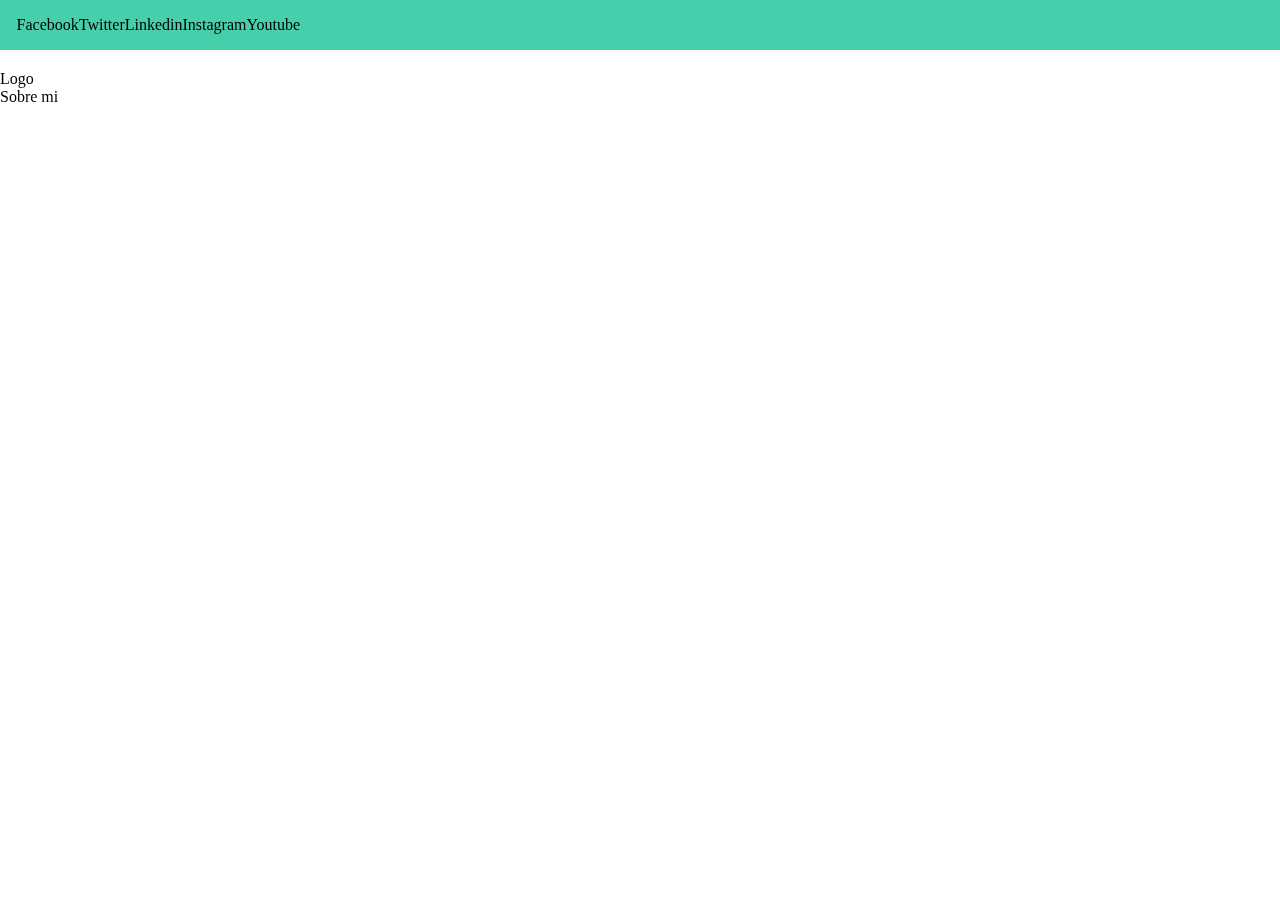
==== index.html @ e4e1b5c8 "Primeros Estilos al Header y al Nav" ====
<!DOCTYPE html>
<html lang="es">
<head>
    <meta charset="UTF-8">
    <meta name="viewport" content="width=device-width, initial-scale=1.0">
    <link rel="stylesheet" href="./styles/styles.css">
    <title>MyBlog</title>
</head>
<body>
    <header>
    <section class="header-icons-container">
        <div class="icons">
            <a href="">Facebook</a>
            <a href="">Twitter</a>
            <a href="">Linkedin</a>
            <a href="">Instagram</a>
            <a href="">Youtube</a>
        </div>
    </section>
    <nav>
        <section class="nav-logo-container">
            <a href="">Logo</a>
        </section>
        <section class="profile-link">
            <a href="/profile.html">Sobre mi </a>
        </section>
    </nav>
    </header>
</body>
</html>
---- styles/styles.css ----
body{
    margin: 0;
    padding: 0;
    position: fixed;
    top: 0;
    bottom: 0;
    left: 0;
    right: 0;
}
a {
    text-decoration: none;
    display: inline;
    color: black;
}
header{
    width: 100%;
    height: 140px;
    display: grid;
    grid-template-rows: 1fr 1fr;
}
header .header-icons-container{
    width: 100%;
    height: 50px;
    display: grid;
    background-color: #47cfac;
}
header .header-icons-container .icons {
    width: 300px;
    height: auto;
    display: flex;
    justify-content: flex-end;
    align-items: center;
    justify-content: space-between;
    justify-content: end;
    margin-right: 50px;
}
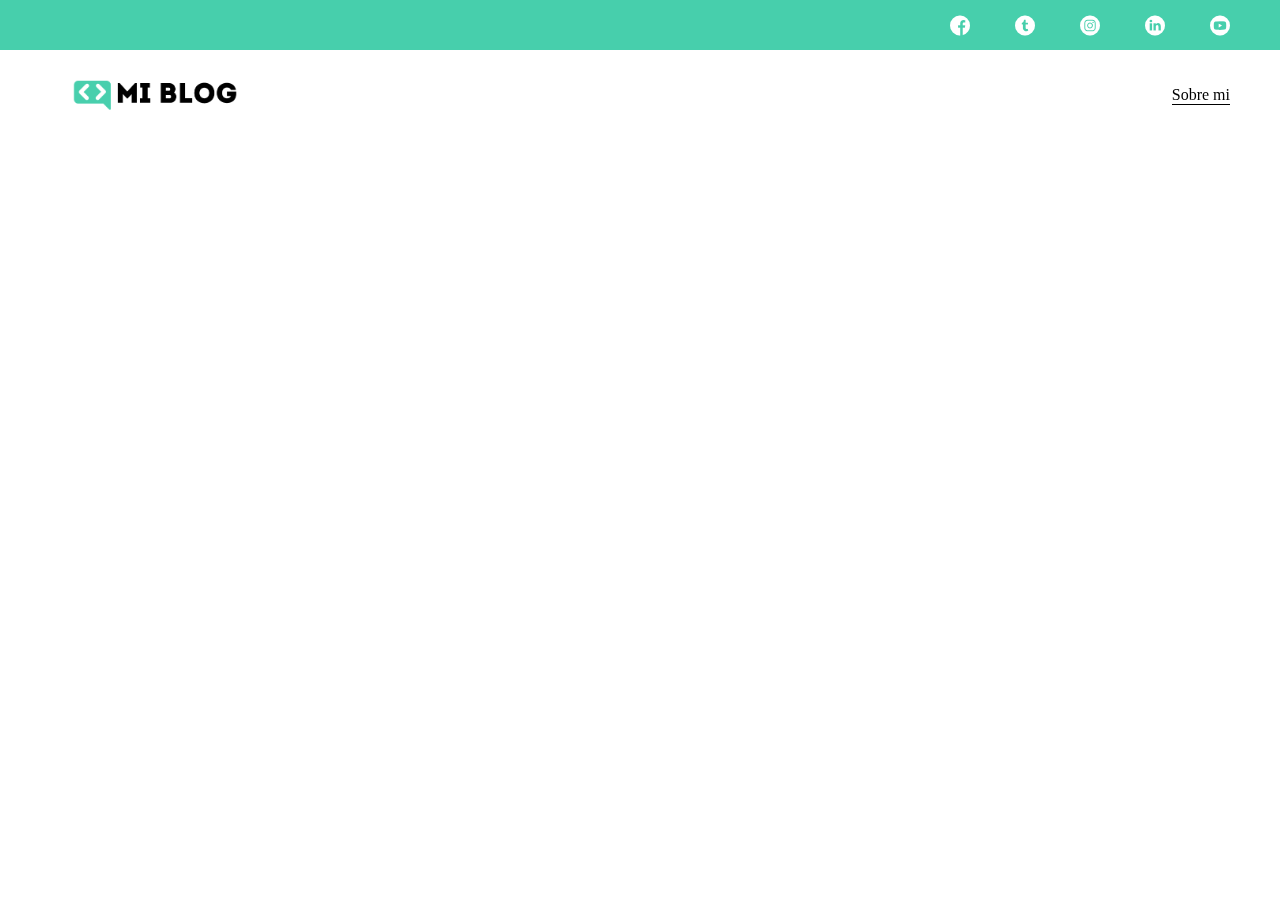
==== commit e4a08a09: "Se añade Iconos de header, se configura estilos y se finaliza maquitacion de header" ====
--- a/index.html
+++ b/index.html
@@ -4,27 +4,35 @@
     <meta charset="UTF-8">
     <meta name="viewport" content="width=device-width, initial-scale=1.0">
     <link rel="stylesheet" href="./styles/styles.css">
+    <link rel="stylesheet" href="./styles/font/flaticon.css">
     <title>MyBlog</title>
 </head>
 <body>
+    <!--header-->
     <header>
     <section class="header-icons-container">
         <div class="icons">
-            <a href="">Facebook</a>
-            <a href="">Twitter</a>
-            <a href="">Linkedin</a>
-            <a href="">Instagram</a>
-            <a href="">Youtube</a>
+            <a href=""><span class="flaticon-001-facebook"></span></a>
+            <a href=""><span class="flaticon-002-twitter"></span></a>
+            <a href=""><span class="flaticon-011-instagram"></span></a>
+            <a href=""><span class="flaticon-010-linkedin"></span></a>
+            <a href=""><span class="flaticon-008-youtube"></span></a>
         </div>
     </section>
     <nav>
         <section class="nav-logo-container">
-            <a href="">Logo</a>
+            <a href="/"><img src="./assets/logotipo/Logo-negro.png" alt="Logo de mi blog"></a>
         </section>
         <section class="profile-link">
             <a href="/profile.html">Sobre mi </a>
         </section>
     </nav>
     </header>
+    <!--/header-->
+    <!--section-->
+    <section>
+        <div></div>
+    </section>
+    <!--/section-->
 </body>
 </html>--- a/styles/styles.css
+++ b/styles/styles.css
@@ -24,13 +24,38 @@
     display: grid;
     background-color: #47cfac;
 }
-header .header-icons-container .icons {
+header .header-icons-container .icons{
     width: 300px;
     height: auto;
     display: flex;
     justify-content: flex-end;
     align-items: center;
     justify-content: space-between;
-    justify-content: end;
+    justify-self: end;
     margin-right: 50px;
-}+}
+header .icons span{
+    color: white;
+}
+nav {
+    display: grid;
+    grid-template-columns: 1fr 1fr;
+    height: 90px;
+}
+nav .nav-logo-container{
+    margin-left: 50px;
+}
+nav .nav-logo-container img{
+    width: 210px;
+    margin-top: 10px;
+}
+nav .profile-link{
+    display: flex;
+    align-items: center;
+    justify-content: flex-end;
+    margin-right: 50px;
+}
+nav .profile-link a{
+    color: black;
+    border-bottom: 1px solid black;
+}
--- a/styles/font/flaticon.css
+++ b/styles/font/flaticon.css
@@ -0,0 +1,46 @@
+	/*
+  	Flaticon icon font: Flaticon
+  	Creation date: 20/12/2018 09:27
+  	*/
+
+@font-face {
+  font-family: "Flaticon";
+  src: url("./Flaticon.eot");
+  src: url("./Flaticon.eot?#iefix") format("embedded-opentype"),
+       url("./Flaticon.woff") format("woff"),
+       url("./Flaticon.ttf") format("truetype"),
+       url("./Flaticon.svg#Flaticon") format("svg");
+  font-weight: normal;
+  font-style: normal;
+}
+
+@media screen and (-webkit-min-device-pixel-ratio:0) {
+  @font-face {
+    font-family: "Flaticon";
+    src: url("./Flaticon.svg#Flaticon") format("svg");
+  }
+}
+
+[class^="flaticon-"]:before, [class*=" flaticon-"]:before,
+[class^="flaticon-"]:after, [class*=" flaticon-"]:after {   
+  font-family: Flaticon;
+        font-size: 20px;
+font-style: normal;
+margin-left: 20px;
+}
+
+.flaticon-001-facebook:before { content: "\f100"; }
+.flaticon-002-twitter:before { content: "\f101"; }
+.flaticon-003-whatsapp:before { content: "\f102"; }
+.flaticon-004-groupme:before { content: "\f103"; }
+.flaticon-005-kik:before { content: "\f104"; }
+.flaticon-006-skype:before { content: "\f105"; }
+.flaticon-007-periscope:before { content: "\f106"; }
+.flaticon-008-youtube:before { content: "\f107"; }
+.flaticon-009-itunes:before { content: "\f108"; }
+.flaticon-010-linkedin:before { content: "\f109"; }
+.flaticon-011-instagram:before { content: "\f10a"; }
+.flaticon-012-messenger:before { content: "\f10b"; }
+.flaticon-013-twitter-1:before { content: "\f10c"; }
+.flaticon-014-snapchat:before { content: "\f10d"; }
+.flaticon-015-reddit:before { content: "\f10e"; }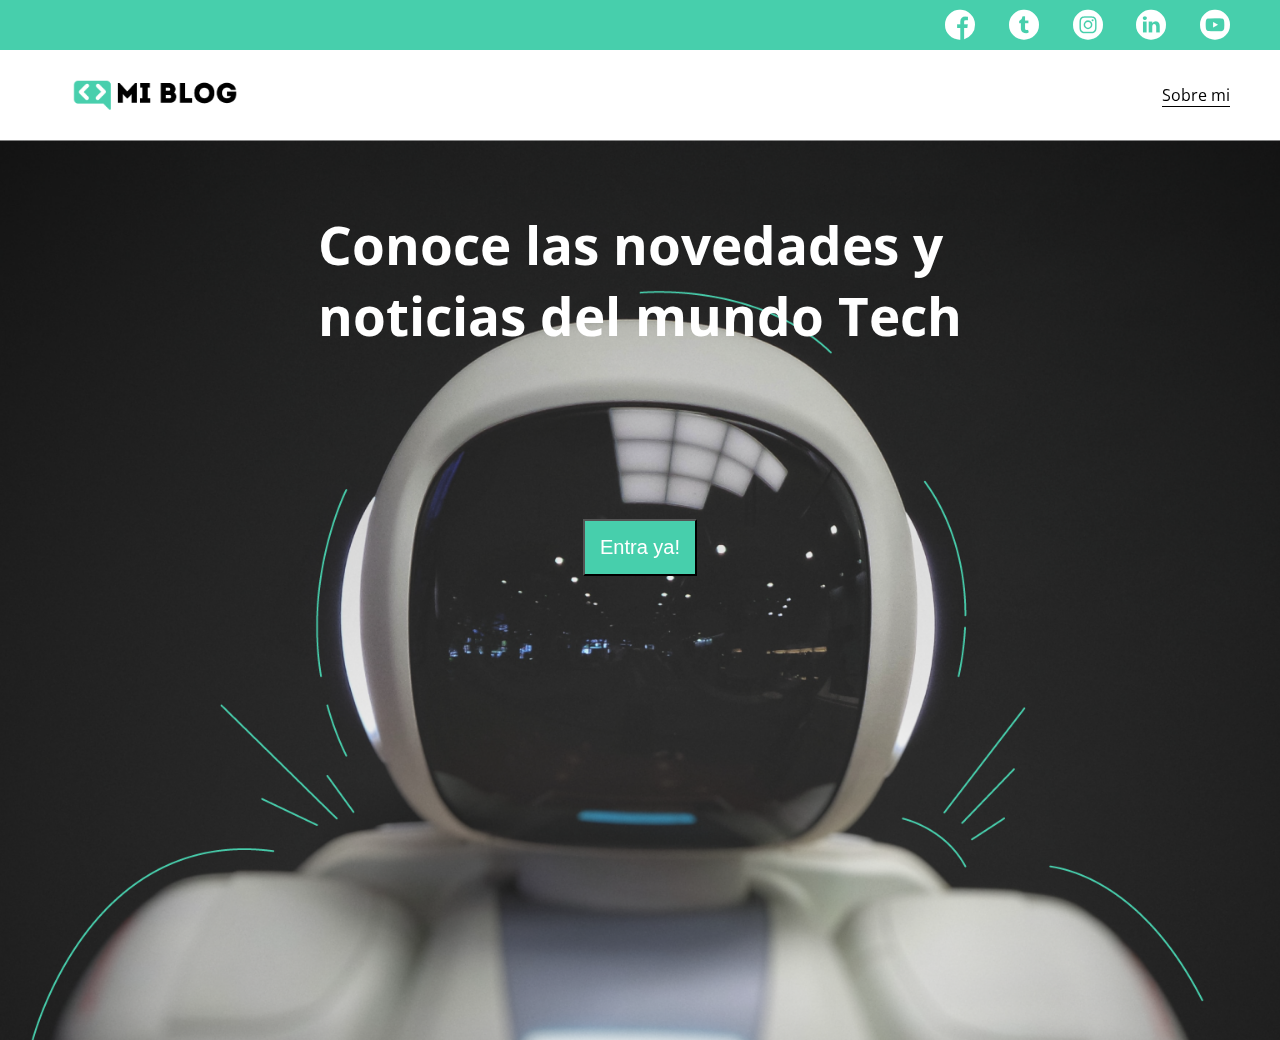
==== commit c3c8806a: "Maquetacion final del Home, se agrega Img y titulo, se finaliza el Home" ====
--- a/index.html
+++ b/index.html
@@ -5,6 +5,8 @@
     <meta name="viewport" content="width=device-width, initial-scale=1.0">
     <link rel="stylesheet" href="./styles/styles.css">
     <link rel="stylesheet" href="./styles/font/flaticon.css">
+    <link href="https://fonts.googleapis.com/css2?family=Open+Sans:ital,wght@1,600&display=swap" rel="stylesheet">
+    <link href="https://fonts.googleapis.com/css2?family=Open+Sans:wght@300&display=swap" rel="stylesheet">
     <title>MyBlog</title>
 </head>
 <body>
@@ -30,8 +32,15 @@
     </header>
     <!--/header-->
     <!--section-->
-    <section>
-        <div></div>
+    <section class="img-cover">
+        <div class="img-text">
+            <h2>
+                Conoce las novedades y <br> noticias del mundo Tech
+            </h2>
+        </div>
+        <div>
+            <a href="/"><button class="button" type="button"> Entra ya!</button></a>
+        </div>
     </section>
     <!--/section-->
 </body>
--- a/styles/styles.css
+++ b/styles/styles.css
@@ -6,6 +6,7 @@
     bottom: 0;
     left: 0;
     right: 0;
+    font-family: 'Open Sans', sans-serif;
 }
 a {
     text-decoration: none;
@@ -59,3 +60,34 @@
     color: black;
     border-bottom: 1px solid black;
 }
+.img-cover{
+    background-image: url(../assets/img/Cover.png);
+    width: 100%;
+    height: 100%;
+    background-size: cover;
+    background-position: center;
+}
+.img-cover .img-text{
+    display: flex;
+    padding: 25px;
+    color: white;
+    font-size: 35px;
+    justify-content: center;
+    font-family: 'Open Sans', sans-serif;
+    vertical-align: middle;
+    margin-bottom: 0;
+    font-weight: 00;
+}
+.button{
+    width: 100px auto;
+    display: grid;
+    text-align: center;
+    justify-content: center;
+    padding: 15px;
+    color: white;
+    background: #47cfac;
+    cursor: pointer;
+    font-size: 20px;
+    margin: 100px auto;
+    outline: none;
+}--- a/styles/font/flaticon.css
+++ b/styles/font/flaticon.css
@@ -24,9 +24,9 @@
 [class^="flaticon-"]:before, [class*=" flaticon-"]:before,
 [class^="flaticon-"]:after, [class*=" flaticon-"]:after {   
   font-family: Flaticon;
-        font-size: 20px;
+        font-size: 30px;
 font-style: normal;
-margin-left: 20px;
+margin-left: 15px;
 }
 
 .flaticon-001-facebook:before { content: "\f100"; }
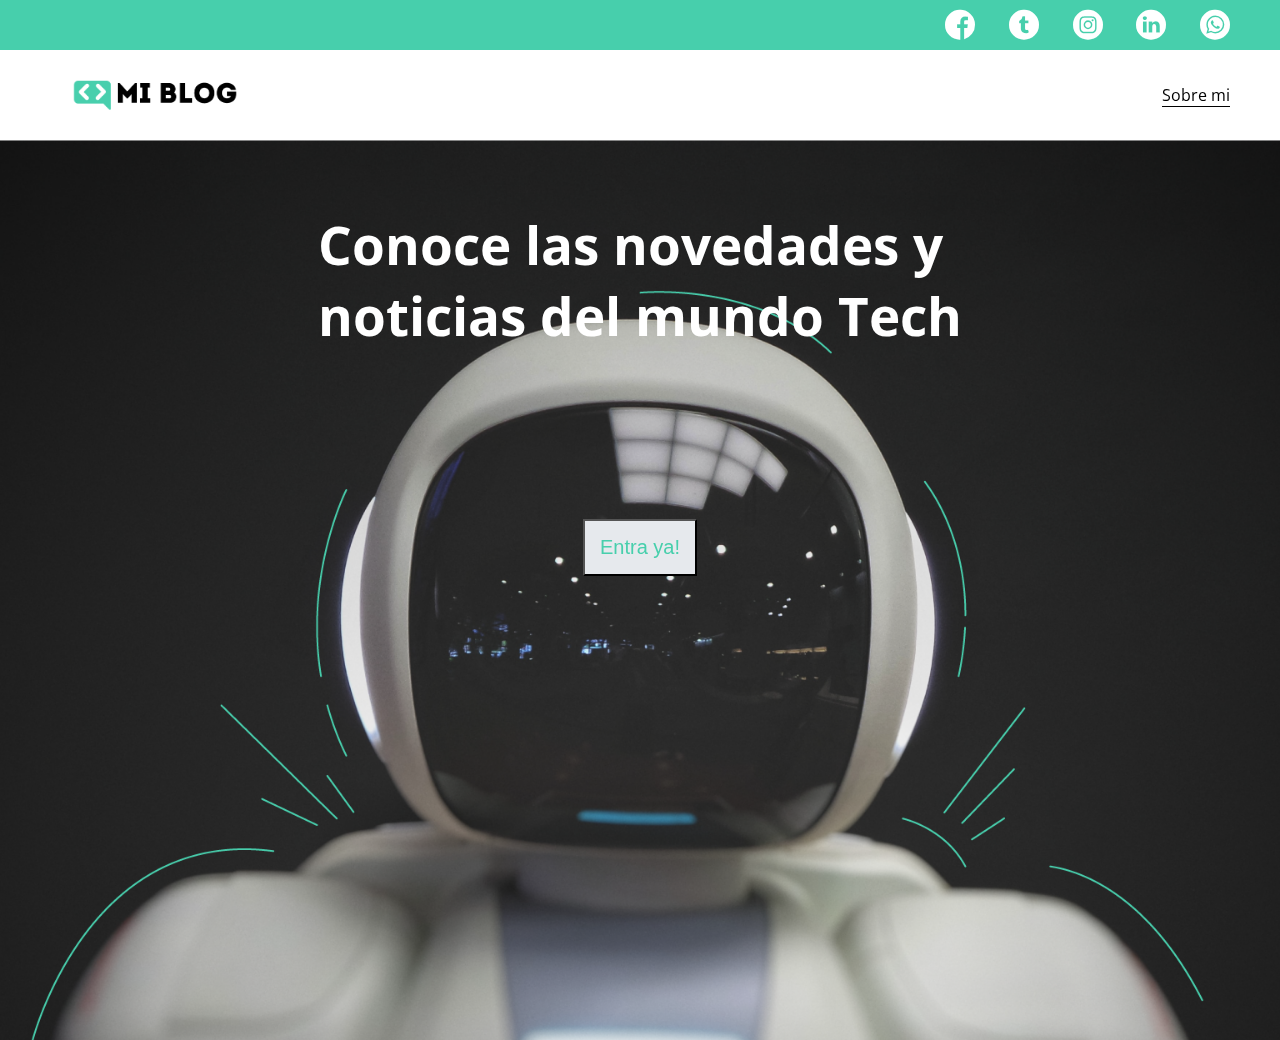
==== commit 7d7e0e40: "Se añaden imagenes se agregan estilos a botones y texto de prueba para las cards, se finaliza blogs." ====
--- a/index.html
+++ b/index.html
@@ -9,7 +9,7 @@
     <link href="https://fonts.googleapis.com/css2?family=Open+Sans:wght@300&display=swap" rel="stylesheet">
     <title>MyBlog</title>
 </head>
-<body>
+<body class="home-body">
     <!--header-->
     <header>
     <section class="header-icons-container">
@@ -18,7 +18,7 @@
             <a href=""><span class="flaticon-002-twitter"></span></a>
             <a href=""><span class="flaticon-011-instagram"></span></a>
             <a href=""><span class="flaticon-010-linkedin"></span></a>
-            <a href=""><span class="flaticon-008-youtube"></span></a>
+            <a href=""><span class="flaticon-003-whatsapp"></span></a>
         </div>
     </section>
     <nav>
@@ -39,7 +39,7 @@
             </h2>
         </div>
         <div>
-            <a href="/"><button class="button" type="button"> Entra ya!</button></a>
+            <a href="./blogs.html"><button class="button" type="button"> Entra ya!</button></a>
         </div>
     </section>
     <!--/section-->
--- a/styles/styles.css
+++ b/styles/styles.css
@@ -1,12 +1,14 @@
 body{
     margin: 0;
     padding: 0;
+    font-family: 'Open Sans', sans-serif;
+}
+.home-body{
     position: fixed;
     top: 0;
     bottom: 0;
     left: 0;
     right: 0;
-    font-family: 'Open Sans', sans-serif;
 }
 a {
     text-decoration: none;
@@ -84,10 +86,95 @@
     text-align: center;
     justify-content: center;
     padding: 15px;
-    color: white;
-    background: #47cfac;
+    color: #47cfac;
+    background: #e6e9ed;
     cursor: pointer;
     font-size: 20px;
     margin: 100px auto;
     outline: none;
+}
+.button:hover{
+    text-decoration: underline;
+    color:#e6e9ed;
+    background: #47cfac;
+}
+.blogs-main{
+    display: grid;
+}
+.blogs-news-container{
+    background-color: #ccd1d9;
+    padding: 0 50px 40px;
+}
+.blogs-main-new{
+    display: grid;
+    grid-template-columns: 2fr 1fr;
+    grid-template-rows: 2fr;
+}
+.blogs-news-img-container{
+    grid-column: 1;
+}
+.blogs-news-img-container img {
+    width: 90%;
+}
+.blogs-news-imfo-container{
+    grid-column: 2;
+}
+.blogs-news-info-container p {
+    margin-bottom: 35px;
+}
+.blogs-posts-container{
+    padding: 0 50px 40px;
+}
+.blogs-posts-container h3 {
+    border-bottom: 1px solid #ccd1d9;
+    padding-bottom: 20px;
+    text-align: center;
+}
+.blogs-button{
+    border: 1px solid #47cfac;
+    padding: 10px 15px;
+    font-size: 15px;
+    background: white;
+    color: #47cfac;
+}
+.blogs-button-special{
+    border: 1px solid #47cfac;
+    padding: 10px 15px;
+    font-size: 15px;
+    background: #e6e9ed;
+    color: #47cfac;
+}
+.blogs-button-special:hover{
+    color: #e6e9ed;
+    background: #47cfac;
+    text-decoration: underline;
+}
+.blogs-button:hover{
+    color: #e6e9ed;
+    background: #47cfac;
+    text-decoration: underline;
+}
+.blogs-posts-container .post-container {
+    display: inline-block;
+    padding-left: 10px;
+    max-width: 30%;
+    margin-bottom: 50px;
+}
+.blogs-posts-container .post-container p {
+    margin-bottom: 35px;
+}
+.blogs-posts-container .post-container img {
+    width: 100%;
+}
+footer{
+    width: 100%;
+    height: 80px;
+    background-color: #434a54;
+    border-top: 35px solid #47cfac;
+    text-align: center;
+}
+footer p {
+    color: white;
+    margin-top: 30px;
+
 }